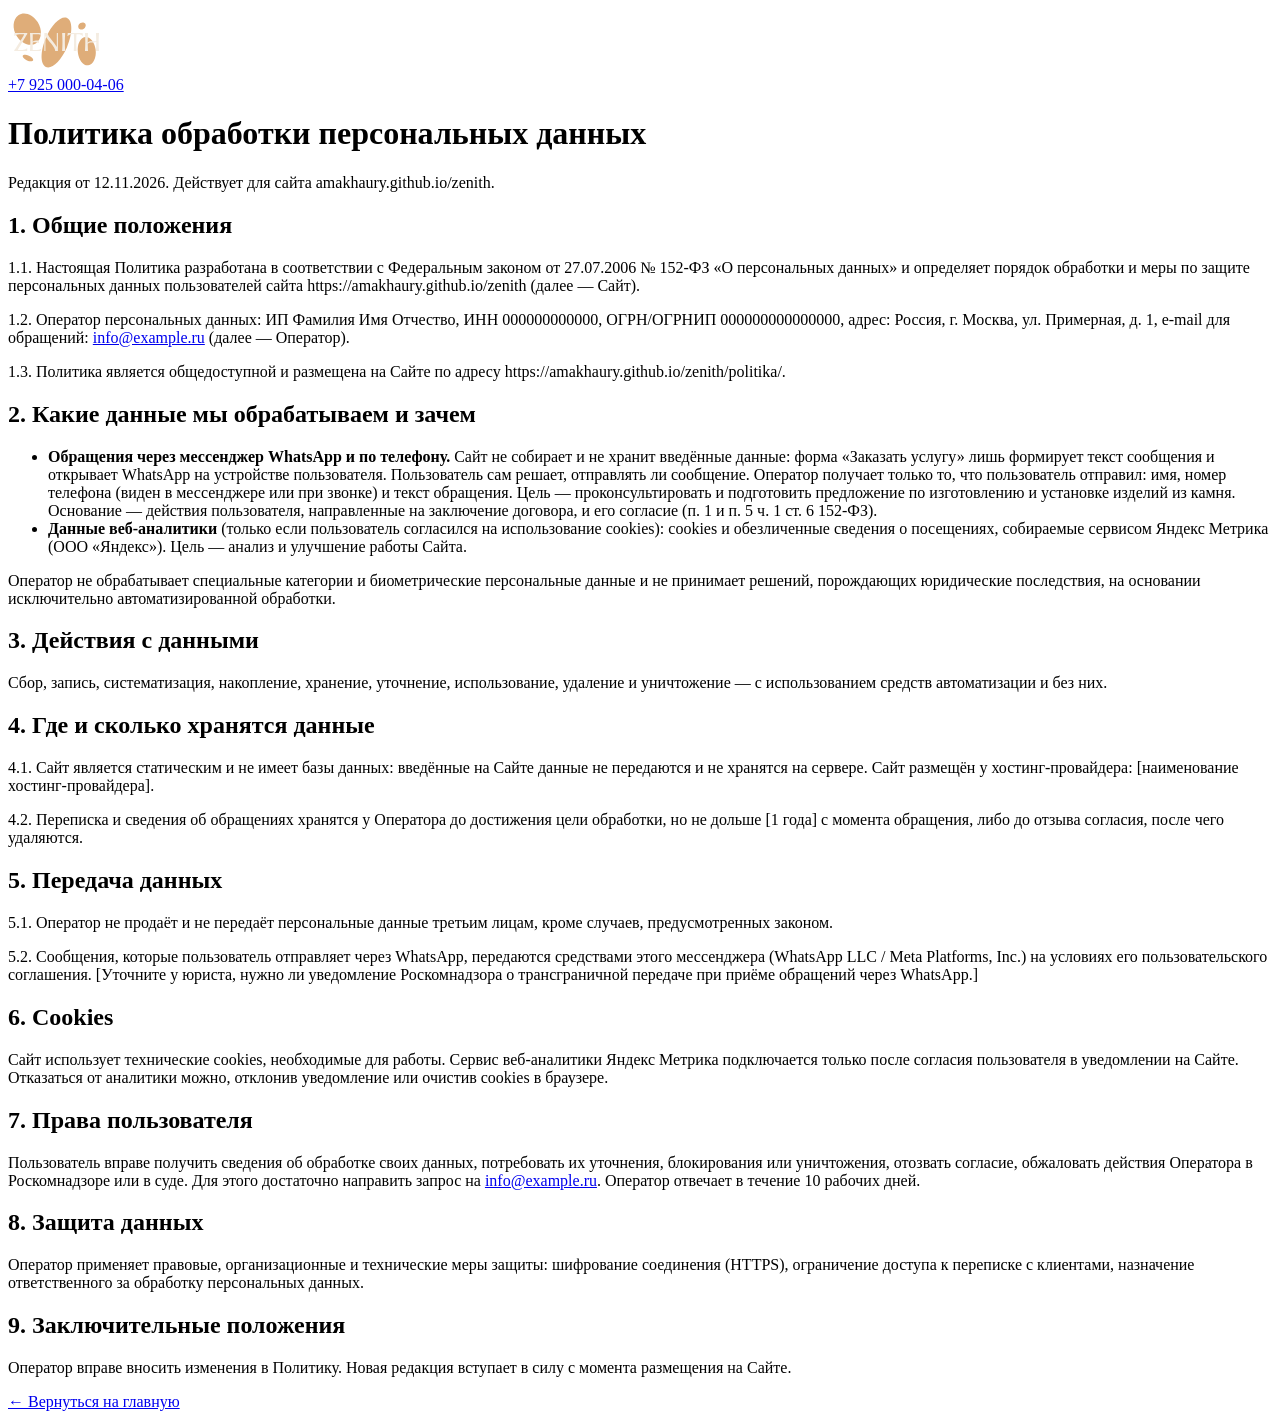
==== docs/politika/index.html @ fb76670c "ZENITH: статический лендинг для GitHub Pages - src/ — исходники, docs/ — готовый сайт (публикуется G" ====
<!doctype html>
<html lang="ru">
<head>
<meta charset="utf-8">
<meta name="referrer" content="strict-origin-when-cross-origin">
<meta name="viewport" content="width=device-width, initial-scale=1">
<title>Политика обработки персональных данных — ZENITH</title>
<meta name="description" content="Политика ИП Фамилия Имя Отчество в отношении обработки персональных данных пользователей сайта amakhaury.github.io/zenith.">
<link rel="canonical" href="https://amakhaury.github.io/zenith/politika/">
<meta name="theme-color" content="#101010">
<link rel="icon" href="/zenith/favicon.svg" type="image/svg+xml">
<link rel="stylesheet" href="/zenith/assets/css/main.css?v=6b252a73">
</head>
<body>
<header class="header"><div class="container header__inner" style="grid-template-columns:1fr auto"><a class="logo" href="/zenith/" aria-label="ZENITH — на главную"><svg viewBox="0 0 91 64" width="91" height="64" aria-hidden="true" focusable="false">
<path d="M58.8917 39.423C64.7566 25.9501 64.8514 12.8277 59.1034 10.1131C53.3554 7.39859 43.9413 16.1199 38.0764 29.5928C32.2115 43.0656 32.1167 56.1881 37.8647 58.9027C43.6127 61.6172 53.0268 52.8959 58.8917 39.423Z" fill="#DFAD79"/>
<path d="M28.1348 35.1328C33.8788 31.1834 34.5652 21.7178 29.668 13.9909C24.7708 6.26389 16.1444 3.20156 10.4004 7.15097C4.65641 11.1004 3.96998 20.5659 8.86721 28.2929C13.7644 36.0199 22.3908 39.0822 28.1348 35.1328Z" fill="#DFAD79"/>
<path d="M80.292 57.3098C85.2193 56.7359 88.5321 49.9229 87.6915 42.0925C86.8509 34.2621 82.1752 28.3794 77.2479 28.9533C72.3207 29.5271 69.0078 36.3401 69.8484 44.1705C70.6891 52.001 75.3648 57.8836 80.292 57.3098Z" fill="#DFAD79"/>
<path d="M75.5144 20.8825C77.4185 19.7763 78.2709 17.5886 77.4182 15.9961C76.5654 14.4036 74.3305 14.0094 72.4263 15.1156C70.5222 16.2218 69.6698 18.4095 70.5225 20.0019C71.3753 21.5944 73.6102 21.9887 75.5144 20.8825Z" fill="#DFAD79"/>
<path d="M25.1715 52.2496C25.6876 50.9196 23.7672 48.8567 20.8821 47.642C17.9971 46.4273 15.2398 46.5207 14.7236 47.8507C14.2075 49.1806 16.1279 51.2435 19.013 52.4583C21.8981 53.673 24.6553 53.5795 25.1715 52.2496Z" fill="#DFAD79"/>
<path d="M6.3968 25.118L6.25 25.2959C6.274 25.8311 6.2994 27.1572 6.25 27.7423L6.3968 27.9202C7.30298 27.1807 9.52892 26.1354 11.1691 26.1354H16.0388V26.6955C15.501 27.8423 7.57258 41.1474 6.3968 41.9369L6.25 42.1148V42.7778L6.3968 42.9557H19.1215L19.2683 42.7778C19.2189 41.9883 19.2189 40.943 19.2683 40.3314L19.1215 40.1535C18.2167 40.893 15.9894 41.9383 14.3492 41.9383H10.0907V41.4032C10.6539 40.3079 18.5569 26.8499 19.1201 26.1354L19.2669 25.9575V25.2944L19.1201 25.1165H6.39539L6.3968 25.118Z" fill="#F4ECE1"/>
<path d="M28.6632 41.9398H24.7237V34.6756C26.584 33.4774 29.6428 34.8036 30.7931 35.0579L30.9159 34.93V32.6365L30.7931 32.5086C29.6188 32.7894 26.6334 32.1014 24.7237 33.6303V26.1368H28.1734C29.6173 26.1368 31.0613 26.0604 32.5053 26.9013L32.6281 26.7734V25.2445L32.5053 25.1165H22.1053L21.9825 25.2445C22.2027 27.2071 22.3255 31.922 22.3255 33.8847C22.3255 35.8474 22.2027 40.7666 21.9825 42.8307L22.1053 42.9586H32.5053L32.6281 42.8307L33.3621 40.7916L33.2393 40.6637C31.7953 41.5046 30.1071 41.9383 28.6632 41.9383V41.9398Z" fill="#F4ECE1"/>
<path d="M49.9071 43.0866V25.2445L49.7843 25.1166H48.9275L48.8047 25.2445V39.0333C46.5039 34.7007 41.2433 30.2651 39.0413 24.9887C38.1352 25.1416 37.2544 25.1416 36.3496 24.9887V42.8307L36.4724 42.9587H37.3292L37.452 42.8307V28.0981C40.3639 33.8832 47.1673 38.2173 47.2153 43.0851C48.0467 42.9072 48.9289 42.9072 49.9071 43.0851V43.0866Z" fill="#F4ECE1"/>
<path d="M57.0785 25.0167C56.4673 25.1446 54.8512 25.1446 54.24 25.0167L54.1172 25.1446C54.3374 27.1838 54.4602 32.103 54.4602 33.9642C54.4602 36.0034 54.3374 40.7697 54.1172 42.8338L54.24 42.9617H57.0785L57.2013 42.8338C56.9811 40.7697 56.8583 36.0284 56.8583 33.9642C56.8583 32.0266 56.9811 27.0059 57.2013 25.1446L57.0785 25.0167Z" fill="#F4ECE1"/>
<path d="M68.5073 26.1369H70.4157C71.6155 26.1369 74.0136 26.6471 74.502 27.9217H74.869L74.6248 25.246L74.502 25.1181H59.8435L59.7207 25.246L59.4766 27.9217H59.8435C60.3333 26.6471 62.7315 26.1369 63.9298 26.1369C64.541 26.1369 65.1776 26.1369 65.8142 26.1119C65.985 28.2525 66.0838 32.2029 66.0838 33.9627C66.0838 36.0018 65.961 40.7681 65.7408 42.8322L65.8636 42.9602H68.4579L68.5807 42.8322C68.3605 40.7417 68.2377 36.0268 68.2377 33.9627C68.2377 32.2293 68.3351 28.254 68.5073 26.1384V26.1369Z" fill="#F4ECE1"/>
<path d="M90.6554 33.8862C90.6794 31.9485 90.8516 27.1322 90.9984 25.118L90.8756 24.9901C89.9214 25.118 88.9913 25.118 88.0371 24.9901L87.9143 25.118C88.1105 26.8264 88.2319 30.6738 88.2573 32.9688C85.3948 33.9626 81.5527 31.8985 79.6923 34.7271V33.8862C79.7163 31.9485 79.8885 27.1322 80.0353 25.118L79.9125 24.9901C78.9583 25.0916 78.0281 25.0916 77.074 24.9901L76.9512 25.118C77.1714 27.0807 77.2942 31.9235 77.2942 33.8862C77.2942 35.8489 77.1714 40.7681 76.9512 42.8322L77.074 42.9601H79.9125L80.0353 42.8322C79.8885 41.3032 79.7657 38.1938 79.7177 35.8739C81.5781 33.2746 85.3948 35.1094 88.2587 34.1155C88.2587 36.2561 88.1359 40.8445 87.9157 42.8322L88.0385 42.9601H90.877L90.9998 42.8322C90.8036 40.7681 90.6328 35.9253 90.6568 33.8862H90.6554Z" fill="#F4ECE1"/>
</svg></a><a class="header__phone" href="tel:+79250000406" style="display:block">+7 925 000-04-06</a></div></header>
<main class="page"><div class="container page__inner">
<h1>Политика обработки персональных данных</h1>
<p class="meta">Редакция от 12.11.2026. Действует для сайта amakhaury.github.io/zenith.</p>

<h2>1. Общие положения</h2>
<p>1.1. Настоящая Политика разработана в соответствии с Федеральным законом от 27.07.2006 № 152-ФЗ «О персональных данных» и определяет порядок обработки и меры по защите персональных данных пользователей сайта https://amakhaury.github.io/zenith (далее — Сайт).</p>
<p>1.2. Оператор персональных данных: ИП Фамилия Имя Отчество, ИНН 000000000000, ОГРН/ОГРНИП 000000000000000, адрес: Россия, г. Москва, ул. Примерная, д. 1, e-mail для обращений: <a href="mailto:info@example.ru">info@example.ru</a> (далее — Оператор).</p>
<p>1.3. Политика является общедоступной и размещена на Сайте по адресу https://amakhaury.github.io/zenith/politika/.</p>

<h2>2. Какие данные мы обрабатываем и зачем</h2>
<ul>
<li><b>Обращения через мессенджер WhatsApp и по телефону.</b> Сайт не собирает и не хранит введённые данные: форма «Заказать услугу» лишь формирует текст сообщения и открывает WhatsApp на устройстве пользователя. Пользователь сам решает, отправлять ли сообщение. Оператор получает только то, что пользователь отправил: имя, номер телефона (виден в мессенджере или при звонке) и текст обращения. Цель — проконсультировать и подготовить предложение по изготовлению и установке изделий из камня. Основание — действия пользователя, направленные на заключение договора, и его согласие (п. 1 и п. 5 ч. 1 ст. 6 152-ФЗ).</li>
<li><b>Данные веб-аналитики</b> (только если пользователь согласился на использование cookies): cookies и обезличенные сведения о посещениях, собираемые сервисом Яндекс Метрика (ООО «Яндекс»). Цель — анализ и улучшение работы Сайта.</li>
</ul>
<p>Оператор не обрабатывает специальные категории и биометрические персональные данные и не принимает решений, порождающих юридические последствия, на основании исключительно автоматизированной обработки.</p>

<h2>3. Действия с данными</h2>
<p>Сбор, запись, систематизация, накопление, хранение, уточнение, использование, удаление и уничтожение — с использованием средств автоматизации и без них.</p>

<h2>4. Где и сколько хранятся данные</h2>
<p>4.1. Сайт является статическим и не имеет базы данных: введённые на Сайте данные не передаются и не хранятся на сервере. Сайт размещён у хостинг-провайдера: <span class="todo">[наименование хостинг-провайдера]</span>.</p>
<p>4.2. Переписка и сведения об обращениях хранятся у Оператора до достижения цели обработки, но не дольше <span class="todo">[1 года]</span> с момента обращения, либо до отзыва согласия, после чего удаляются.</p>

<h2>5. Передача данных</h2>
<p>5.1. Оператор не продаёт и не передаёт персональные данные третьим лицам, кроме случаев, предусмотренных законом.</p>
<p>5.2. Сообщения, которые пользователь отправляет через WhatsApp, передаются средствами этого мессенджера (WhatsApp LLC / Meta Platforms, Inc.) на условиях его пользовательского соглашения. <span class="todo">[Уточните у юриста, нужно ли уведомление Роскомнадзора о трансграничной передаче при приёме обращений через WhatsApp.]</span></p>

<h2>6. Cookies</h2>
<p>Сайт использует технические cookies, необходимые для работы. Сервис веб-аналитики Яндекс Метрика подключается только после согласия пользователя в уведомлении на Сайте. Отказаться от аналитики можно, отклонив уведомление или очистив cookies в браузере.</p>

<h2>7. Права пользователя</h2>
<p>Пользователь вправе получить сведения об обработке своих данных, потребовать их уточнения, блокирования или уничтожения, отозвать согласие, обжаловать действия Оператора в Роскомнадзоре или в суде. Для этого достаточно направить запрос на <a href="mailto:info@example.ru">info@example.ru</a>. Оператор отвечает в течение 10 рабочих дней.</p>

<h2>8. Защита данных</h2>
<p>Оператор применяет правовые, организационные и технические меры защиты: шифрование соединения (HTTPS), ограничение доступа к переписке с клиентами, назначение ответственного за обработку персональных данных.</p>

<h2>9. Заключительные положения</h2>
<p>Оператор вправе вносить изменения в Политику. Новая редакция вступает в силу с момента размещения на Сайте.</p>
<p><a href="/zenith/">← Вернуться на главную</a></p>
</div></main>
</body>
</html>
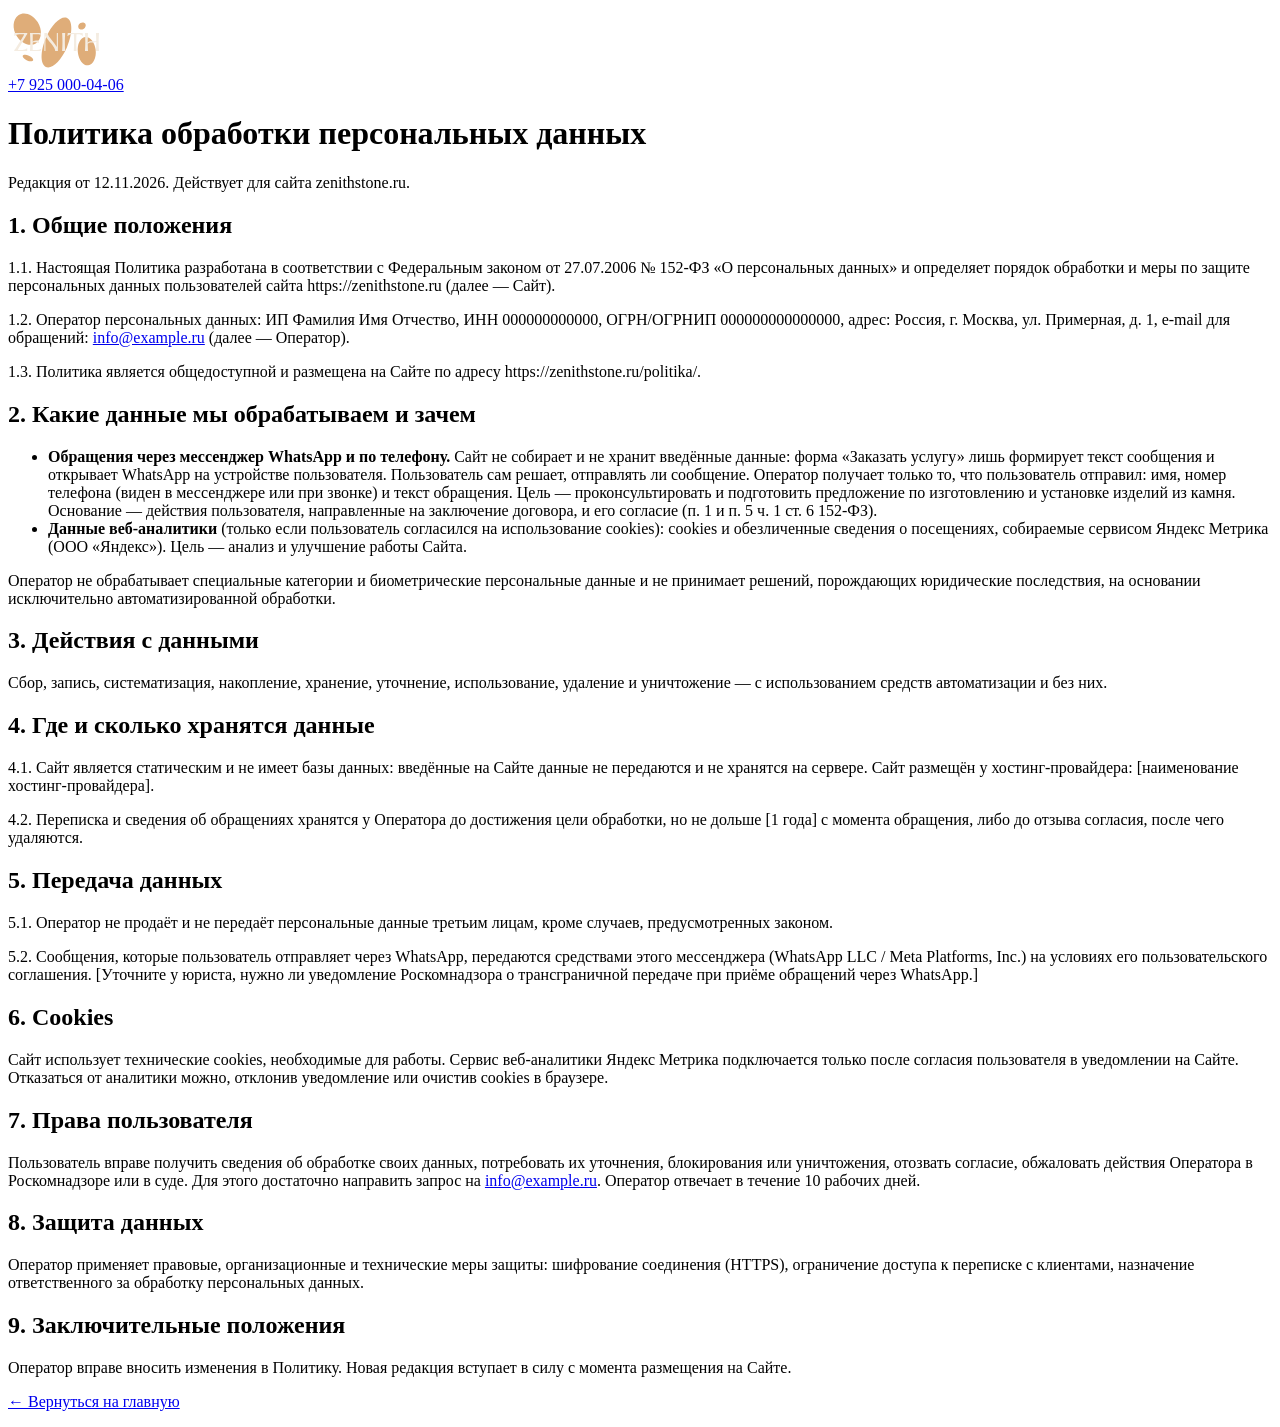
==== commit aba28eaa: "Домен zenithstone.ru для GitHub Pages - siteUrl → https://zenithstone.ru, ссылки от корня домена - d" ====
--- a/docs/politika/index.html
+++ b/docs/politika/index.html
@@ -5,14 +5,14 @@
 <meta name="referrer" content="strict-origin-when-cross-origin">
 <meta name="viewport" content="width=device-width, initial-scale=1">
 <title>Политика обработки персональных данных — ZENITH</title>
-<meta name="description" content="Политика ИП Фамилия Имя Отчество в отношении обработки персональных данных пользователей сайта amakhaury.github.io/zenith.">
-<link rel="canonical" href="https://amakhaury.github.io/zenith/politika/">
+<meta name="description" content="Политика ИП Фамилия Имя Отчество в отношении обработки персональных данных пользователей сайта zenithstone.ru.">
+<link rel="canonical" href="https://zenithstone.ru/politika/">
 <meta name="theme-color" content="#101010">
-<link rel="icon" href="/zenith/favicon.svg" type="image/svg+xml">
-<link rel="stylesheet" href="/zenith/assets/css/main.css?v=6b252a73">
+<link rel="icon" href="/favicon.svg" type="image/svg+xml">
+<link rel="stylesheet" href="/assets/css/main.css?v=6b252a73">
 </head>
 <body>
-<header class="header"><div class="container header__inner" style="grid-template-columns:1fr auto"><a class="logo" href="/zenith/" aria-label="ZENITH — на главную"><svg viewBox="0 0 91 64" width="91" height="64" aria-hidden="true" focusable="false">
+<header class="header"><div class="container header__inner" style="grid-template-columns:1fr auto"><a class="logo" href="/" aria-label="ZENITH — на главную"><svg viewBox="0 0 91 64" width="91" height="64" aria-hidden="true" focusable="false">
 <path d="M58.8917 39.423C64.7566 25.9501 64.8514 12.8277 59.1034 10.1131C53.3554 7.39859 43.9413 16.1199 38.0764 29.5928C32.2115 43.0656 32.1167 56.1881 37.8647 58.9027C43.6127 61.6172 53.0268 52.8959 58.8917 39.423Z" fill="#DFAD79"/>
 <path d="M28.1348 35.1328C33.8788 31.1834 34.5652 21.7178 29.668 13.9909C24.7708 6.26389 16.1444 3.20156 10.4004 7.15097C4.65641 11.1004 3.96998 20.5659 8.86721 28.2929C13.7644 36.0199 22.3908 39.0822 28.1348 35.1328Z" fill="#DFAD79"/>
 <path d="M80.292 57.3098C85.2193 56.7359 88.5321 49.9229 87.6915 42.0925C86.8509 34.2621 82.1752 28.3794 77.2479 28.9533C72.3207 29.5271 69.0078 36.3401 69.8484 44.1705C70.6891 52.001 75.3648 57.8836 80.292 57.3098Z" fill="#DFAD79"/>
@@ -27,12 +27,12 @@
 </svg></a><a class="header__phone" href="tel:+79250000406" style="display:block">+7 925 000-04-06</a></div></header>
 <main class="page"><div class="container page__inner">
 <h1>Политика обработки персональных данных</h1>
-<p class="meta">Редакция от 12.11.2026. Действует для сайта amakhaury.github.io/zenith.</p>
+<p class="meta">Редакция от 12.11.2026. Действует для сайта zenithstone.ru.</p>
 
 <h2>1. Общие положения</h2>
-<p>1.1. Настоящая Политика разработана в соответствии с Федеральным законом от 27.07.2006 № 152-ФЗ «О персональных данных» и определяет порядок обработки и меры по защите персональных данных пользователей сайта https://amakhaury.github.io/zenith (далее — Сайт).</p>
+<p>1.1. Настоящая Политика разработана в соответствии с Федеральным законом от 27.07.2006 № 152-ФЗ «О персональных данных» и определяет порядок обработки и меры по защите персональных данных пользователей сайта https://zenithstone.ru (далее — Сайт).</p>
 <p>1.2. Оператор персональных данных: ИП Фамилия Имя Отчество, ИНН 000000000000, ОГРН/ОГРНИП 000000000000000, адрес: Россия, г. Москва, ул. Примерная, д. 1, e-mail для обращений: <a href="mailto:info@example.ru">info@example.ru</a> (далее — Оператор).</p>
-<p>1.3. Политика является общедоступной и размещена на Сайте по адресу https://amakhaury.github.io/zenith/politika/.</p>
+<p>1.3. Политика является общедоступной и размещена на Сайте по адресу https://zenithstone.ru/politika/.</p>
 
 <h2>2. Какие данные мы обрабатываем и зачем</h2>
 <ul>
@@ -63,7 +63,7 @@
 
 <h2>9. Заключительные положения</h2>
 <p>Оператор вправе вносить изменения в Политику. Новая редакция вступает в силу с момента размещения на Сайте.</p>
-<p><a href="/zenith/">← Вернуться на главную</a></p>
+<p><a href="/">← Вернуться на главную</a></p>
 </div></main>
 </body>
 </html>
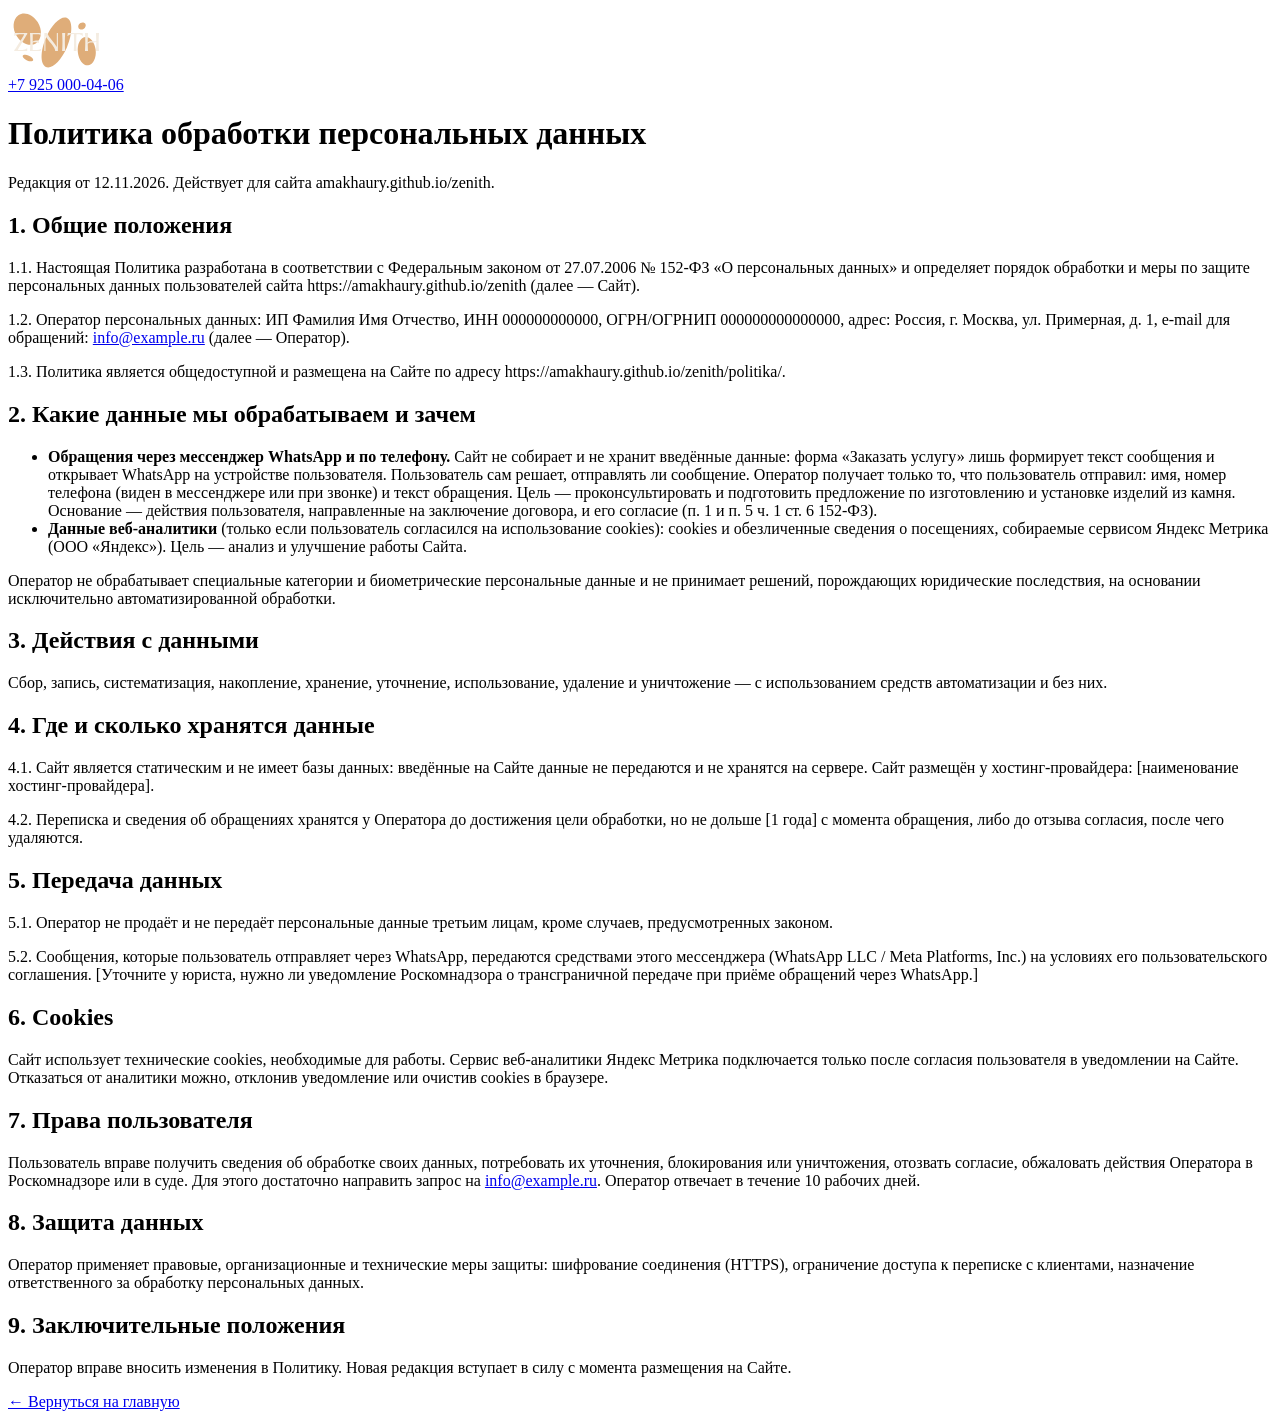
==== commit 899afa1d: "Временно вернуть адрес amakhaury.github.io/zenith Домен zenithstone.ru ещё не делегирован в зоне .ru" ====
--- a/docs/politika/index.html
+++ b/docs/politika/index.html
@@ -5,14 +5,14 @@
 <meta name="referrer" content="strict-origin-when-cross-origin">
 <meta name="viewport" content="width=device-width, initial-scale=1">
 <title>Политика обработки персональных данных — ZENITH</title>
-<meta name="description" content="Политика ИП Фамилия Имя Отчество в отношении обработки персональных данных пользователей сайта zenithstone.ru.">
-<link rel="canonical" href="https://zenithstone.ru/politika/">
+<meta name="description" content="Политика ИП Фамилия Имя Отчество в отношении обработки персональных данных пользователей сайта amakhaury.github.io/zenith.">
+<link rel="canonical" href="https://amakhaury.github.io/zenith/politika/">
 <meta name="theme-color" content="#101010">
-<link rel="icon" href="/favicon.svg" type="image/svg+xml">
-<link rel="stylesheet" href="/assets/css/main.css?v=6b252a73">
+<link rel="icon" href="/zenith/favicon.svg" type="image/svg+xml">
+<link rel="stylesheet" href="/zenith/assets/css/main.css?v=6b252a73">
 </head>
 <body>
-<header class="header"><div class="container header__inner" style="grid-template-columns:1fr auto"><a class="logo" href="/" aria-label="ZENITH — на главную"><svg viewBox="0 0 91 64" width="91" height="64" aria-hidden="true" focusable="false">
+<header class="header"><div class="container header__inner" style="grid-template-columns:1fr auto"><a class="logo" href="/zenith/" aria-label="ZENITH — на главную"><svg viewBox="0 0 91 64" width="91" height="64" aria-hidden="true" focusable="false">
 <path d="M58.8917 39.423C64.7566 25.9501 64.8514 12.8277 59.1034 10.1131C53.3554 7.39859 43.9413 16.1199 38.0764 29.5928C32.2115 43.0656 32.1167 56.1881 37.8647 58.9027C43.6127 61.6172 53.0268 52.8959 58.8917 39.423Z" fill="#DFAD79"/>
 <path d="M28.1348 35.1328C33.8788 31.1834 34.5652 21.7178 29.668 13.9909C24.7708 6.26389 16.1444 3.20156 10.4004 7.15097C4.65641 11.1004 3.96998 20.5659 8.86721 28.2929C13.7644 36.0199 22.3908 39.0822 28.1348 35.1328Z" fill="#DFAD79"/>
 <path d="M80.292 57.3098C85.2193 56.7359 88.5321 49.9229 87.6915 42.0925C86.8509 34.2621 82.1752 28.3794 77.2479 28.9533C72.3207 29.5271 69.0078 36.3401 69.8484 44.1705C70.6891 52.001 75.3648 57.8836 80.292 57.3098Z" fill="#DFAD79"/>
@@ -27,12 +27,12 @@
 </svg></a><a class="header__phone" href="tel:+79250000406" style="display:block">+7 925 000-04-06</a></div></header>
 <main class="page"><div class="container page__inner">
 <h1>Политика обработки персональных данных</h1>
-<p class="meta">Редакция от 12.11.2026. Действует для сайта zenithstone.ru.</p>
+<p class="meta">Редакция от 12.11.2026. Действует для сайта amakhaury.github.io/zenith.</p>
 
 <h2>1. Общие положения</h2>
-<p>1.1. Настоящая Политика разработана в соответствии с Федеральным законом от 27.07.2006 № 152-ФЗ «О персональных данных» и определяет порядок обработки и меры по защите персональных данных пользователей сайта https://zenithstone.ru (далее — Сайт).</p>
+<p>1.1. Настоящая Политика разработана в соответствии с Федеральным законом от 27.07.2006 № 152-ФЗ «О персональных данных» и определяет порядок обработки и меры по защите персональных данных пользователей сайта https://amakhaury.github.io/zenith (далее — Сайт).</p>
 <p>1.2. Оператор персональных данных: ИП Фамилия Имя Отчество, ИНН 000000000000, ОГРН/ОГРНИП 000000000000000, адрес: Россия, г. Москва, ул. Примерная, д. 1, e-mail для обращений: <a href="mailto:info@example.ru">info@example.ru</a> (далее — Оператор).</p>
-<p>1.3. Политика является общедоступной и размещена на Сайте по адресу https://zenithstone.ru/politika/.</p>
+<p>1.3. Политика является общедоступной и размещена на Сайте по адресу https://amakhaury.github.io/zenith/politika/.</p>
 
 <h2>2. Какие данные мы обрабатываем и зачем</h2>
 <ul>
@@ -63,7 +63,7 @@
 
 <h2>9. Заключительные положения</h2>
 <p>Оператор вправе вносить изменения в Политику. Новая редакция вступает в силу с момента размещения на Сайте.</p>
-<p><a href="/">← Вернуться на главную</a></p>
+<p><a href="/zenith/">← Вернуться на главную</a></p>
 </div></main>
 </body>
 </html>
